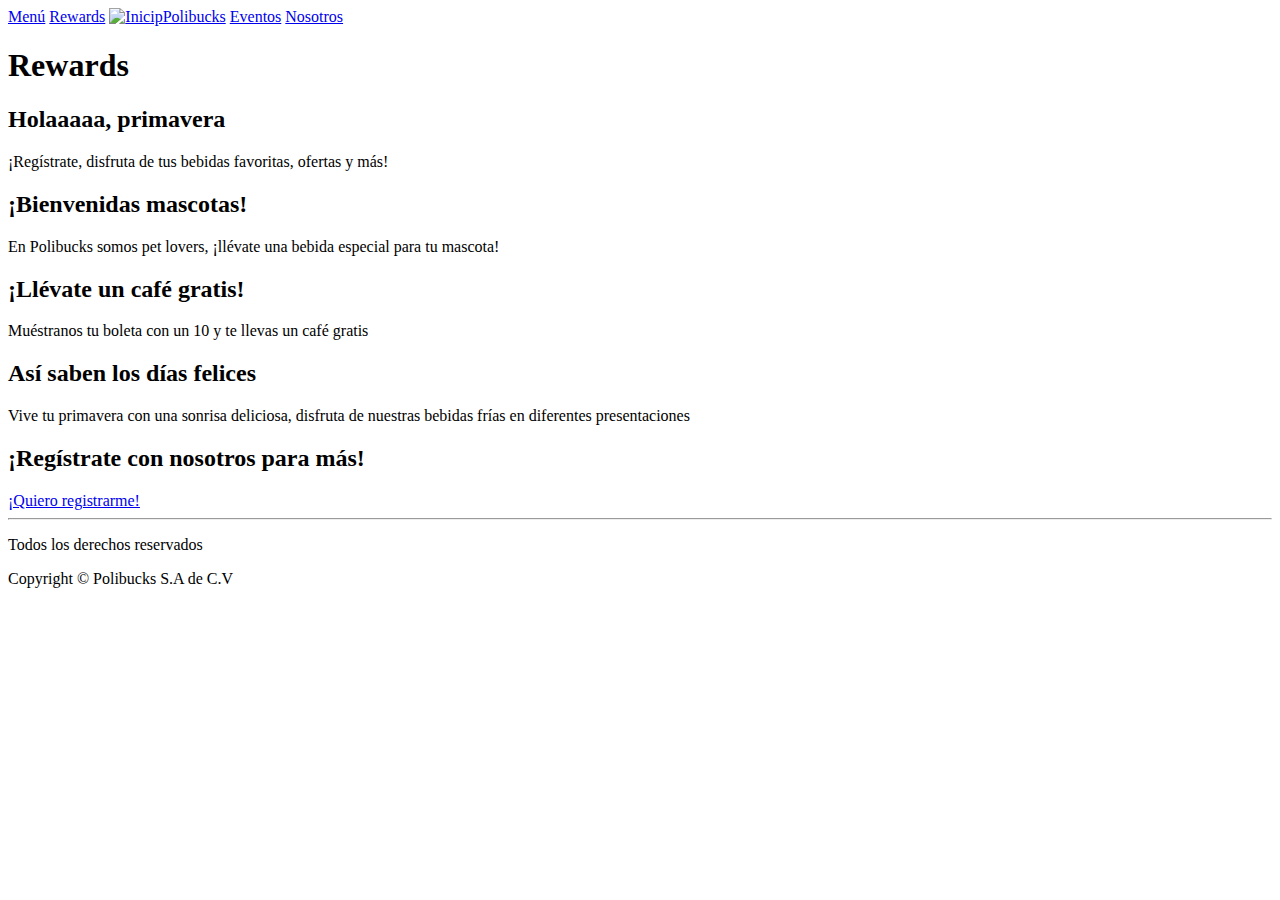
==== proyecto1/pagina_rewards/index.html @ c3c12abb "Update index.html" ====
<!DOCTYPE html>
<html lang="en">
<head>

    <!--Carpetas de ubicación de las imagenes-->
    <meta charset="UTF-8">
    <meta http-equiv="X-UA-Compatible" content="IE=edge">
    <meta name="viewport" content="width=device-width, initial-scale=1.0">
    <link rel="shortcut icon" href="images/icon.ico" type="images/icon.ico">
    <title>Rewards</title>
    <!--Fuente de Google Fonts-->
    <link href="https://fonts.googleapis.com/css2?family=Quicksand:wght@700&display=swap" rel="stylesheet">
    <link href="https://fonts.googleapis.com/css2?family=Quicksand:wght@700&family=Tilt+Warp&display=swap" rel="stylesheet">
    <link rel="stylesheet" href="styles/estilo.css">
</head>

<!--Cuerpo de la página-->
<body>
    <header>
        <!--Dirección de las demás páginas-->
        <nav class="nav1">
            <a href="../pagina_menu/menu.html"> Menú</a> <!--Redireccion de  paginas-->
            <a href="../pagina_rewards/index.html">Rewards</a>
            <a href="../pagina_PRINCIPAL/index.html"><img src="images/FINAL.png" alt="InicipPolibucks" width="200" height="200"></a> 
            <a href="../pagina_eventos/Pagina2.html">Eventos</a>
            <a href="../pagina_nosotros/nosotros.html">Nosotros</a>
        </nav>
    </header>
    <h1 class="title">Rewards</h1>
    <section class="box-regist">
        <h2>Holaaaaa, primavera</h2>
        <p>¡Regístrate, disfruta de tus bebidas favoritas, ofertas y más!</p></section>
    <section class="box-pets">
        <h2>¡Bienvenidas mascotas!</h2>
         <p>En Polibucks somos pet lovers, ¡llévate una bebida especial para tu mascota!</p></section>
    <section class="box-calif">
        <h2>¡Llévate un café gratis!</h2>
        <p>Muéstranos tu boleta con un 10 y te llevas un café gratis</p></section>
    <section class="box-prim">
        <h2>Así saben los días felices</h2>
        <p>Vive tu primavera con una sonrisa deliciosa, disfruta de
        nuestras bebidas frías en diferentes presentaciones</p>
    </section>
    <!--Dirección de la página de registro en un formulario-->
    <section class="box-form">
        <h2>¡Regístrate con nosotros para más!</h2>
        <a href="formulario.html" class="Regis">¡Quiero registrarme!</a></section>
<hr class="linea">
<footer class="footer">
    <p>Todos los derechos reservados </p>
    <p>Copyright &copy; Polibucks S.A de C.V</p>
</footer>
</body>

</html>
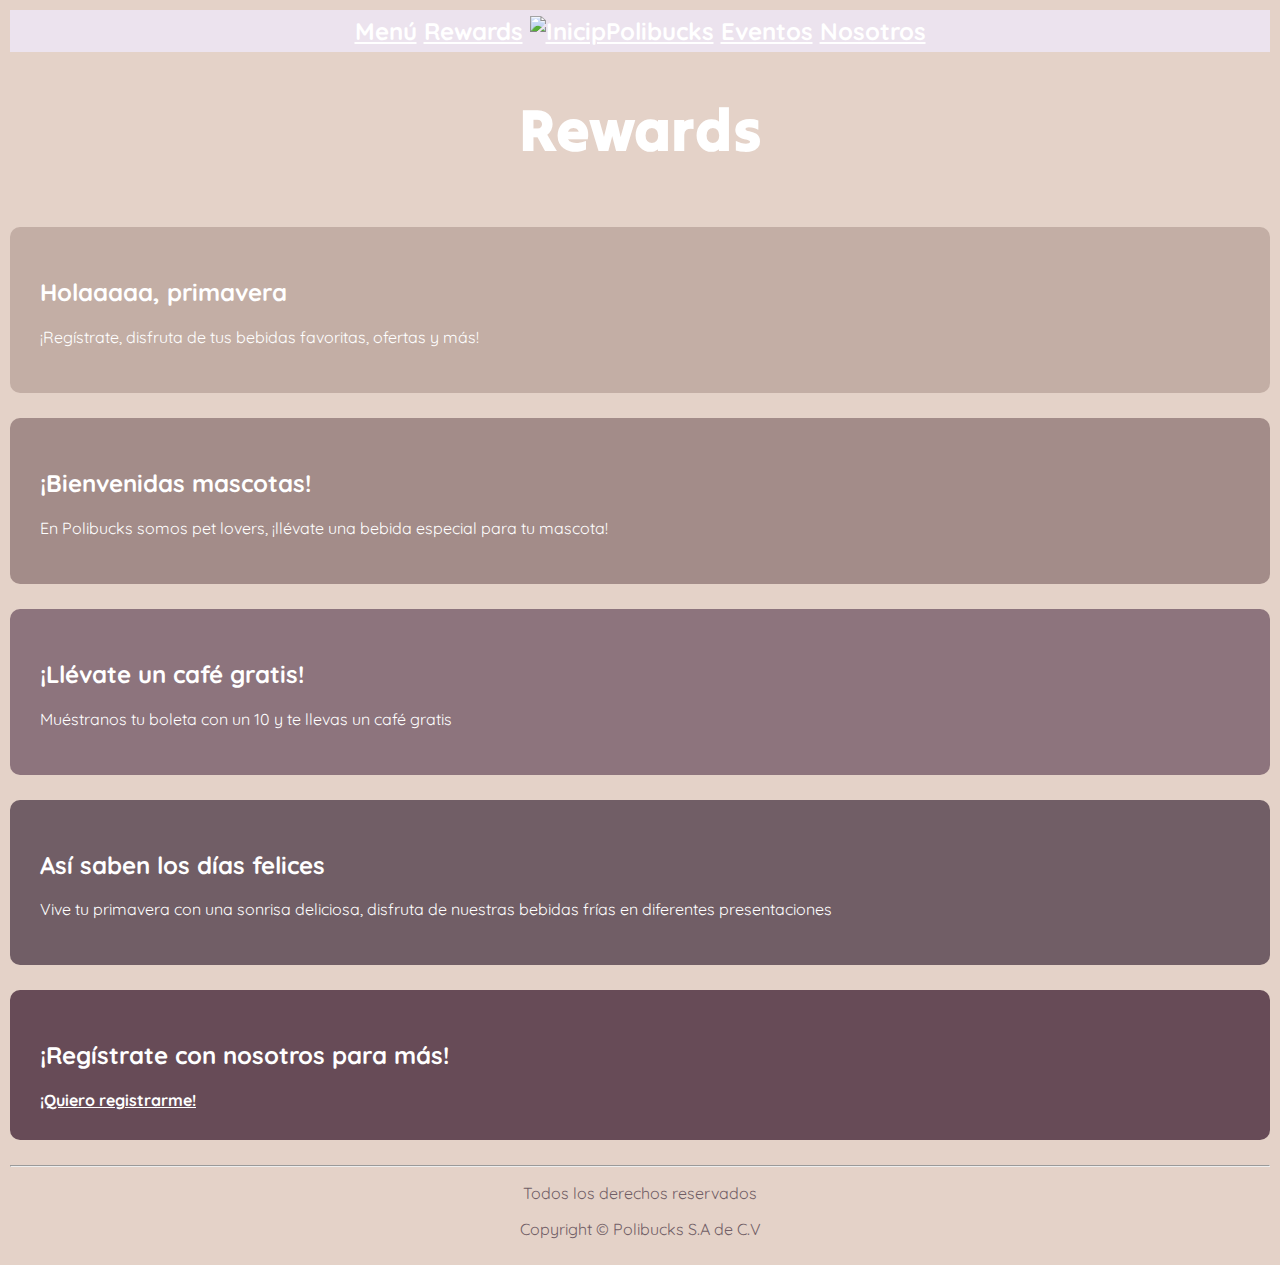
==== commit 8fe00178: "Update index.html" ====
--- a/proyecto1/pagina_rewards/index.html
+++ b/proyecto1/pagina_rewards/index.html
@@ -19,7 +19,7 @@
     <header>
         <!--Dirección de las demás páginas-->
         <nav class="nav1">
-            <a href="../pagina_menu/menu.html"> Menú</a> <!--Redireccion de  paginas-->
+            <a href="../pagina_ menu/menu.html"> Menú</a> <!--Redireccion de  paginas-->
             <a href="../pagina_rewards/index.html">Rewards</a>
             <a href="../pagina_PRINCIPAL/index.html"><img src="images/FINAL.png" alt="InicipPolibucks" width="200" height="200"></a> 
             <a href="../pagina_eventos/Pagina2.html">Eventos</a>
--- a/proyecto1/pagina_rewards/styles/estilo.css
+++ b/proyecto1/pagina_rewards/styles/estilo.css
@@ -0,0 +1,134 @@
+/* Cajas con contenido de color */
+
+.box-regist,
+.box-calif,
+.box-prim,
+.box-form,
+.box-pets {
+	margin:0 0 25px;
+	overflow:hidden;
+	padding:30px;
+	-webkit-border-radius: 10px;
+        border-radius: 10px;
+}
+
+/*Personalización de el cuerpo de la página*/
+body{
+    padding: 2px;
+    color:white;
+    font-family: 'Quicksand', sans-serif;
+    background-color:#E4D2C8;
+}
+
+/*Tamaño, fuente y posición del titulo*/
+.title {
+    text-align: center;
+    font-family: 'Tilt Warp', cursive;
+    font-size: 60px;
+    margin-bottom: 60px;
+}
+
+/*Color y tamaño de cada caja*/
+.box-regist {
+    padding: 30px;
+    color:white;
+	background-color:#C3AEA5; 
+}
+
+.box-pets {
+    color:white;
+	background-color:#A38C89;
+}
+
+.box-calif {
+    color:white;
+	background-color:#8D747D;
+}
+
+.box-prim {
+    color:white;
+	background-color:#715E66;
+}
+
+.box-form {
+    color:white;
+	background-color:#674B57;
+}
+
+a:link{
+    font-weight: bold;
+    color: white;
+}
+
+a:visited{
+    color:#C3AEA5;
+}
+
+/*Cambio de color en el texto si se pasa el curso encima*/
+a:hover{
+    background-color:#8D747D;
+}
+
+/*Personalizar la barra de navegación*/
+.nav1{
+    text-align: center;
+    font-size: 1.5rem;
+    background-color: rgb(236, 227, 238);
+    padding: 0.25em;
+}
+
+/*Personalizar la linea de división y el pie de página*/
+.footer{
+    color: rgb(113, 94, 102);
+    text-align: center;
+}
+.linea{
+    color: rgb(113, 94, 102);
+}
+
+.box-pets {
+    color:white;
+	background-color:#A38C89;
+}
+
+.box-calif {
+    color:white;
+	background-color:#8D747D;
+}
+
+.box-prim {
+    color:white;
+	background-color:#715E66;
+}
+
+.box-form {
+    color:white;
+	background-color:#674B57;
+}
+
+a:link{
+    font-weight: bold;
+    color: white;
+}
+
+a:visited{
+    color:#C3AEA5;
+}
+
+a:hover{
+    background-color:#8D747D;
+}
+
+.nav1{
+    text-align: center;
+    font-size: 1.5rem;
+    background-color: rgb(236, 227, 238);
+    padding: 0.25em;
+}
+.footer{
+    color: rgb(113, 94, 102);
+    text-align: center;
+}
+.linea{
+    color: rgb(113, 94, 102);
+}
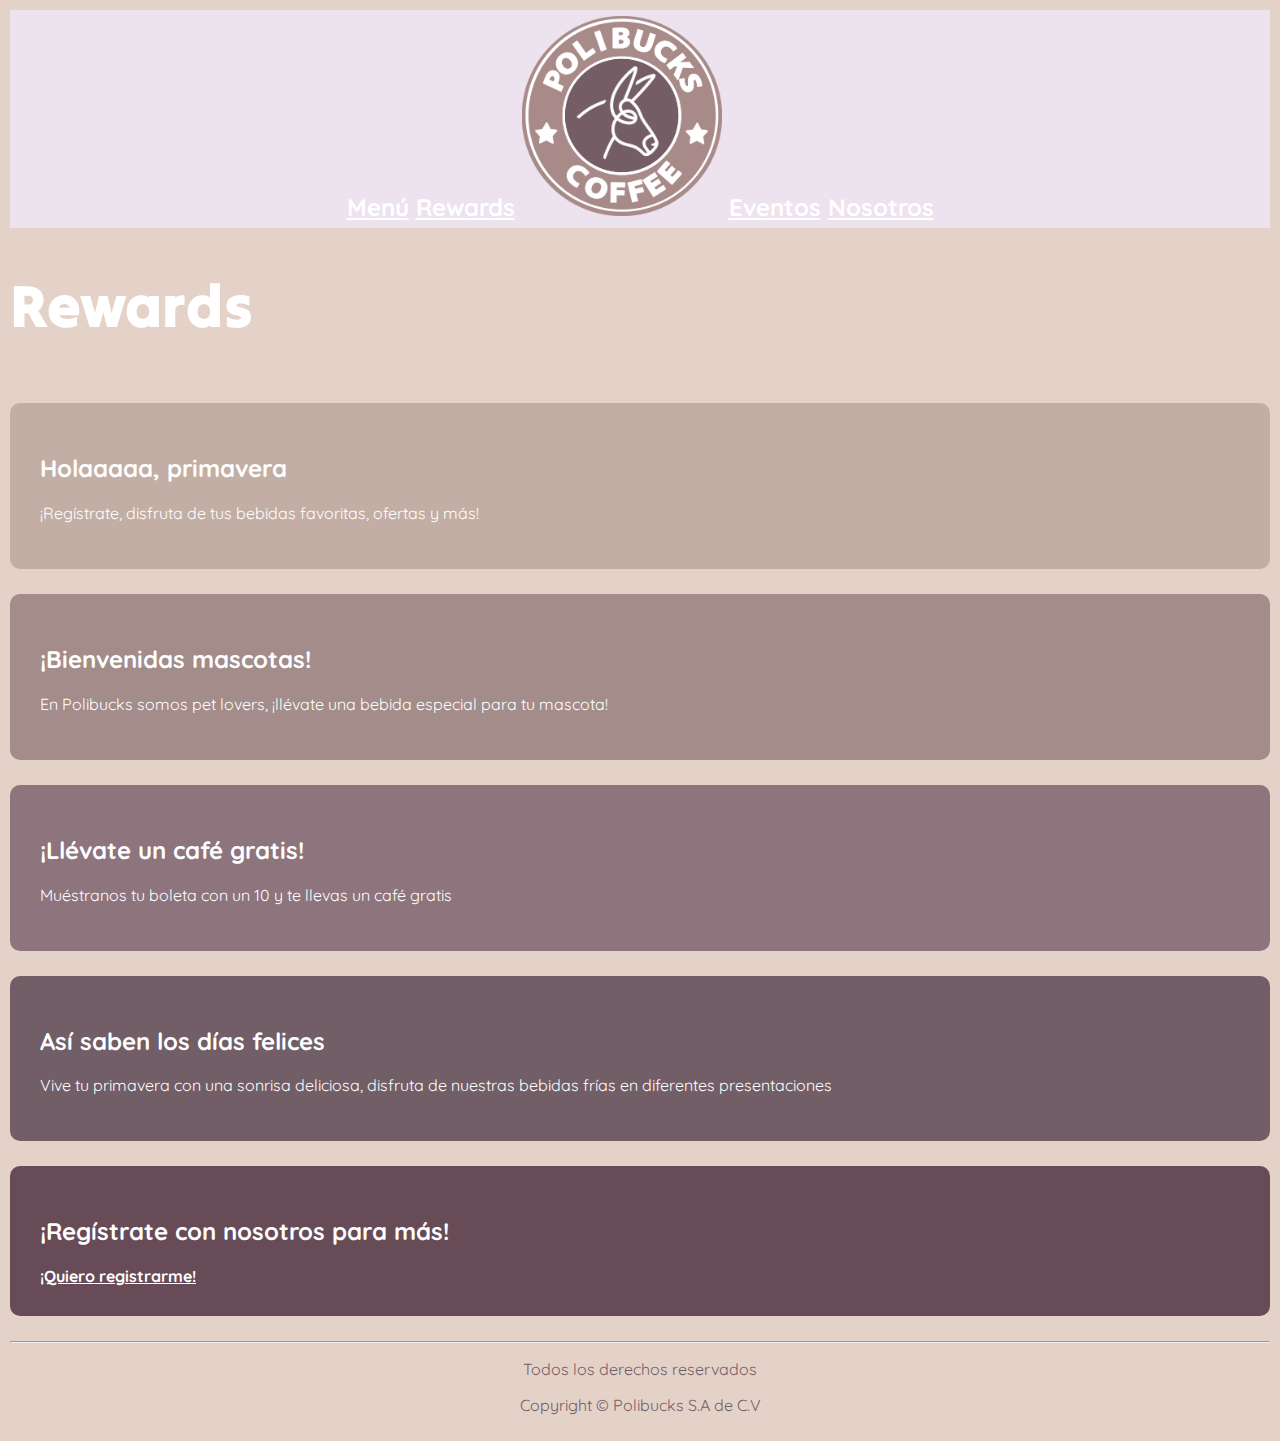
==== commit 25887c2a: "Add files via upload" ====
--- a/proyecto1/pagina_rewards/index.html
+++ b/proyecto1/pagina_rewards/index.html
@@ -19,7 +19,7 @@
     <header>
         <!--Dirección de las demás páginas-->
         <nav class="nav1">
-            <a href="../pagina_ menu/menu.html"> Menú</a> <!--Redireccion de  paginas-->
+            <a href="../pagina_menu/menu.html"> Menú</a> <!--Redireccion de  paginas-->
             <a href="../pagina_rewards/index.html">Rewards</a>
             <a href="../pagina_PRINCIPAL/index.html"><img src="images/FINAL.png" alt="InicipPolibucks" width="200" height="200"></a> 
             <a href="../pagina_eventos/Pagina2.html">Eventos</a>
@@ -52,4 +52,4 @@
 </footer>
 </body>
 
-</html>
+</html>--- a/proyecto1/pagina_rewards/styles/estilo.css
+++ b/proyecto1/pagina_rewards/styles/estilo.css
@@ -12,78 +12,25 @@
         border-radius: 10px;
 }
 
-/*Personalización de el cuerpo de la página*/
+
 body{
+
     padding: 2px;
     color:white;
     font-family: 'Quicksand', sans-serif;
     background-color:#E4D2C8;
 }
 
-/*Tamaño, fuente y posición del titulo*/
 .title {
-    text-align: center;
     font-family: 'Tilt Warp', cursive;
     font-size: 60px;
     margin-bottom: 60px;
 }
 
-/*Color y tamaño de cada caja*/
 .box-regist {
     padding: 30px;
     color:white;
 	background-color:#C3AEA5; 
-}
-
-.box-pets {
-    color:white;
-	background-color:#A38C89;
-}
-
-.box-calif {
-    color:white;
-	background-color:#8D747D;
-}
-
-.box-prim {
-    color:white;
-	background-color:#715E66;
-}
-
-.box-form {
-    color:white;
-	background-color:#674B57;
-}
-
-a:link{
-    font-weight: bold;
-    color: white;
-}
-
-a:visited{
-    color:#C3AEA5;
-}
-
-/*Cambio de color en el texto si se pasa el curso encima*/
-a:hover{
-    background-color:#8D747D;
-}
-
-/*Personalizar la barra de navegación*/
-.nav1{
-    text-align: center;
-    font-size: 1.5rem;
-    background-color: rgb(236, 227, 238);
-    padding: 0.25em;
-}
-
-/*Personalizar la linea de división y el pie de página*/
-.footer{
-    color: rgb(113, 94, 102);
-    text-align: center;
-}
-.linea{
-    color: rgb(113, 94, 102);
 }
 
 .box-pets {
@@ -131,4 +78,4 @@
 }
 .linea{
     color: rgb(113, 94, 102);
-}
+}